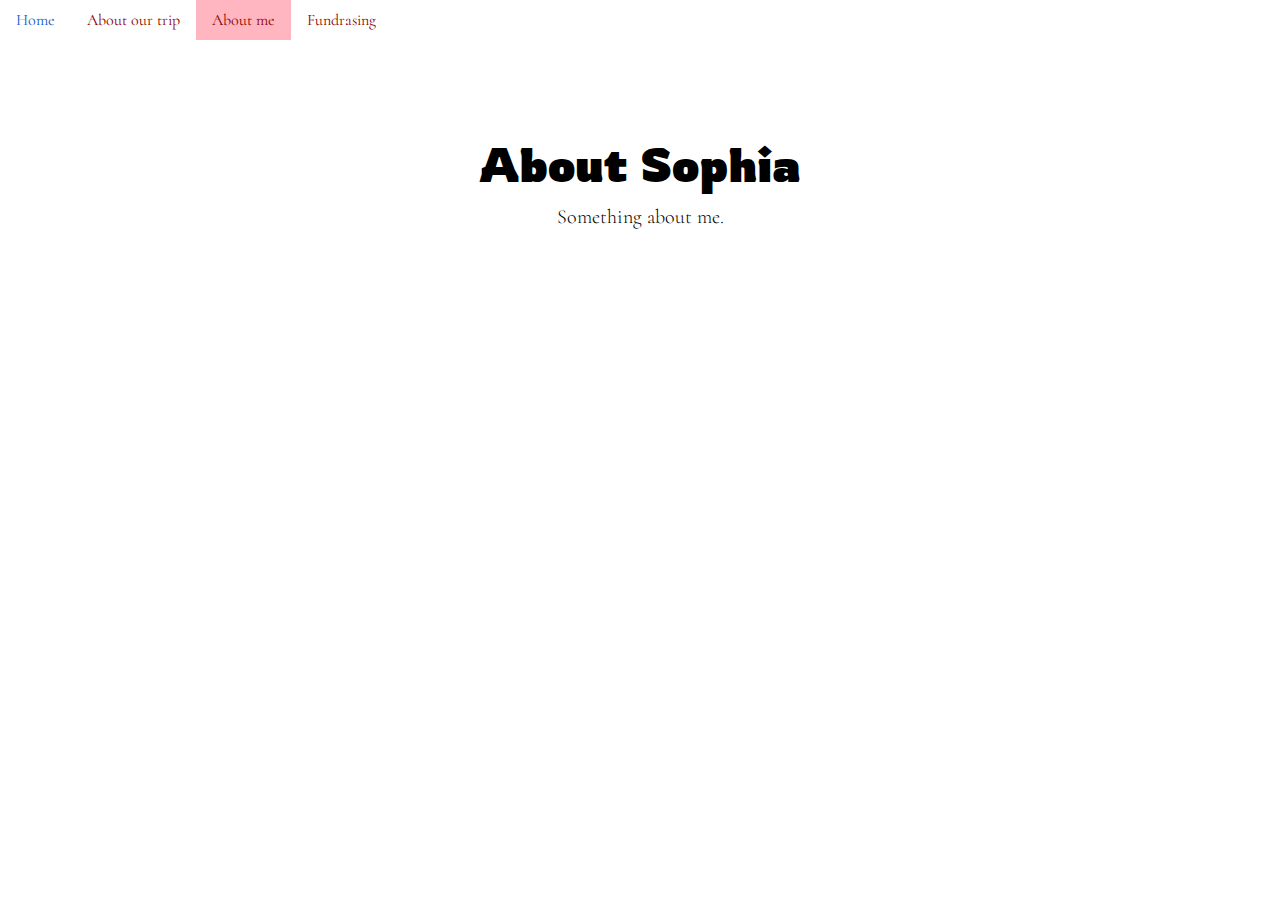
==== about-me.html @ 9e6deca4 "additional fixes" ====
<!doctype html>
<html lang="en">

<head>
    <title>GEMS 2024 Washington DC Trip</title>
    <link href="https://cdn.jsdelivr.net/npm/bootstrap@5.3.3/dist/css/bootstrap.min.css" rel="stylesheet"
        integrity="sha384-QWTKZyjpPEjISv5WaRU9OFeRpok6YctnYmDr5pNlyT2bRjXh0JMhjY6hW+ALEwIH" crossorigin="anonymous">

    <meta name="viewport" content="width=device-width, initial-scale=1">
    <link rel="preconnect" href="https://fonts.googleapis.com">
    <link rel="preconnect" href="https://fonts.gstatic.com" crossorigin>
    <link
        href="https://fonts.googleapis.com/css2?family=Cormorant:ital,wght@0,300..700;1,300..700&family=Rowdies:wght@300;400;700&display=swap"
        rel="stylesheet">
    <link href="main2.css" rel="stylesheet" />
</head>

<body>
    <ul class="nav">
        <li class="nav-item">
            <a class="nav-link" href="/">Home</a>
        </li>
        <li class="nav-item">
            <a class="nav-link" aria-current="page" href="dc-trip.html">About our trip</a>
        </li>
        <li class="nav-item">
            <a class="nav-link active" href="about-me.html">About me </a>
        </li>
        <li class="nav-item">
            <a class="nav-link" href="#">Fundrasing</a>
        </li>
    </ul>
    <div class="container">
        <div class="px-4 py-5 my-5 text-center">
            <h1 class="display-5 fw-bold text-body-emphasis">About Sophia</h1>
            <div class="col-lg-6 mx-auto">
                <p class="lead mb-4">Something about me.</p>
            </div>
        </div>
    </div>
    <script src="https://cdn.jsdelivr.net/npm/bootstrap@5.3.3/dist/js/bootstrap.bundle.min.js"
        integrity="sha384-YvpcrYf0tY3lHB60NNkmXc5s9fDVZLESaAA55NDzOxhy9GkcIdslK1eN7N6jIeHz"
        crossorigin="anonymous"></script>
    <script src="https://cdn.jsdelivr.net/npm/@popperjs/core@2.11.8/dist/umd/popper.min.js"
        integrity="sha384-I7E8VVD/ismYTF4hNIPjVp/Zjvgyol6VFvRkX/vR+Vc4jQkC+hVqc2pM8ODewa9r"
        crossorigin="anonymous"></script>
    <script src="https://cdn.jsdelivr.net/npm/bootstrap@5.3.3/dist/js/bootstrap.min.js"
        integrity="sha384-0pUGZvbkm6XF6gxjEnlmuGrJXVbNuzT9qBBavbLwCsOGabYfZo0T0to5eqruptLy"
        crossorigin="anonymous"></script>
</body>

</html>
---- main2.css ----
body {
  font-family: "Cormorant", serif;
  font-optical-sizing: auto;
  font-weight: 400;
  font-style: normal;
}
h1, h2, h3, h4, h5, h6 {
  font-family: "Rowdies", sans-serif;
  font-weight: 700;
  font-style: normal;
}

h1, h2 {
  color: lightpink;
  font-size: 60px;
}


#Hobbies {
  background-color: white;
}

p {
  color: rgb(0, 0, 0);
}

div.bg-pink {
  background-color: lightpink;
}

.nav-link {
  color: darkred;
}
.nav-link.active {
  color: darkred;
  background-color: lightpink;
}
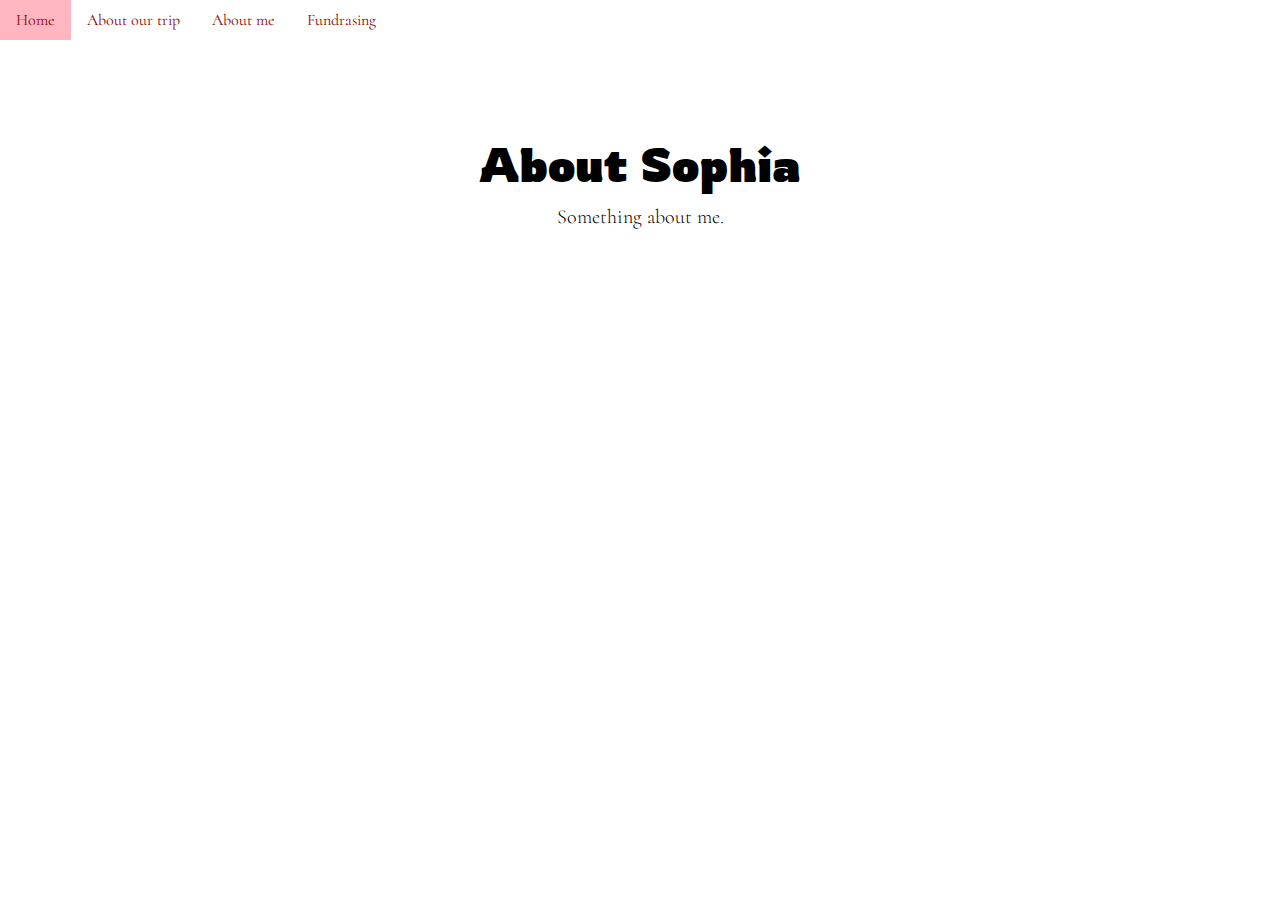
==== commit b1b02f4b: "minor fixes to nav" ====
--- a/about-me.html
+++ b/about-me.html
@@ -18,18 +18,18 @@
 <body>
     <ul class="nav">
         <li class="nav-item">
-            <a class="nav-link" href="/">Home</a>
+          <a class="nav-link active" href="/">Home</a>
         </li>
         <li class="nav-item">
-            <a class="nav-link" aria-current="page" href="dc-trip.html">About our trip</a>
+          <a class="nav-link" aria-current="page" href="dc-trip.html">About our trip</a>
         </li>
         <li class="nav-item">
-            <a class="nav-link active" href="about-me.html">About me </a>
+          <a class="nav-link" href="about-me.html">About me </a>
         </li>
         <li class="nav-item">
-            <a class="nav-link" href="#">Fundrasing</a>
+          <a class="nav-link" href="fundrasing-tab.html"> Fundrasing </a>
         </li>
-    </ul>
+      </ul>
     <div class="container">
         <div class="px-4 py-5 my-5 text-center">
             <h1 class="display-5 fw-bold text-body-emphasis">About Sophia</h1>
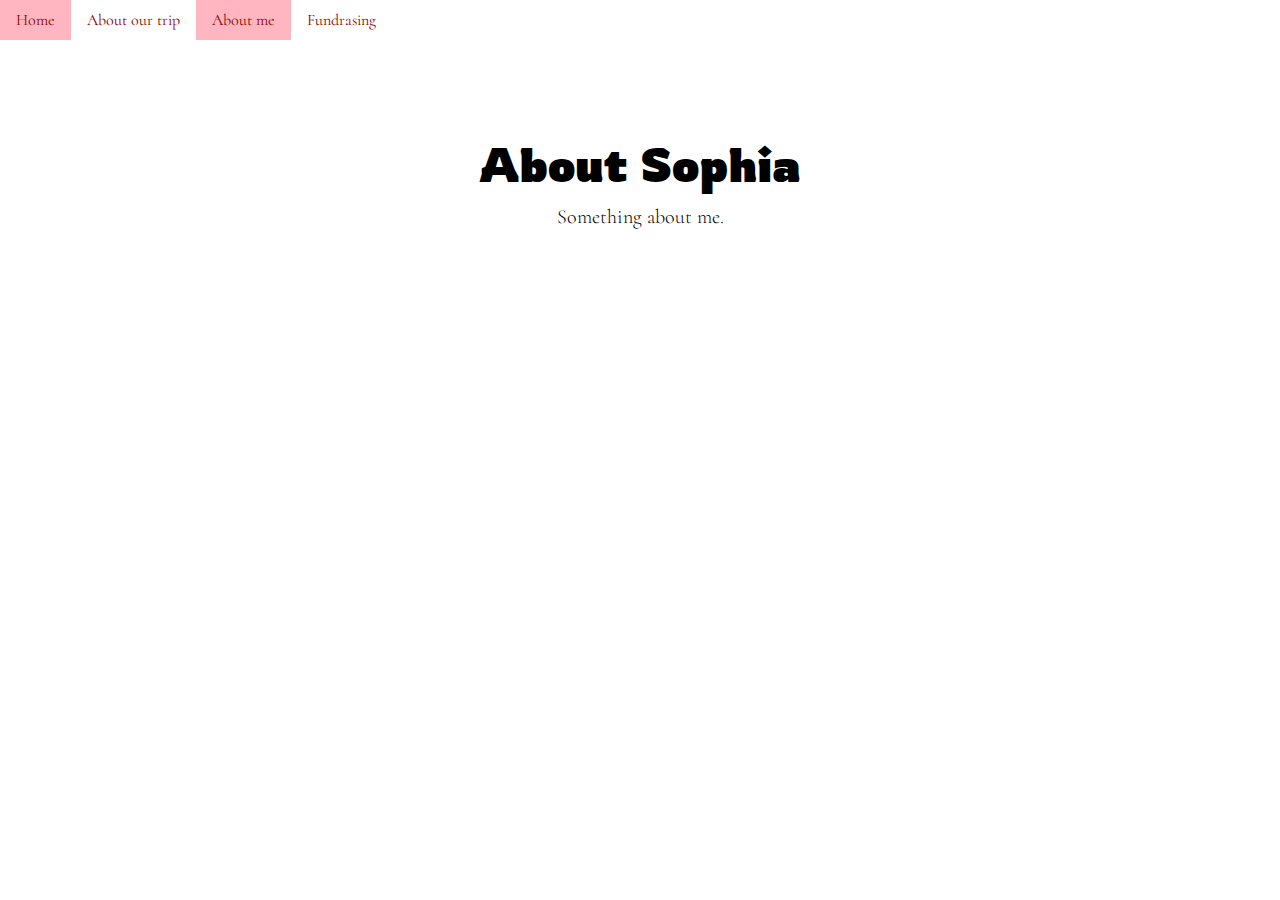
==== commit 30649d48: "fixes bug in active navigatyion" ====
--- a/about-me.html
+++ b/about-me.html
@@ -24,7 +24,7 @@
           <a class="nav-link" aria-current="page" href="dc-trip.html">About our trip</a>
         </li>
         <li class="nav-item">
-          <a class="nav-link" href="about-me.html">About me </a>
+          <a class="nav-link active" href="about-me.html">About me </a>
         </li>
         <li class="nav-item">
           <a class="nav-link" href="fundrasing-tab.html"> Fundrasing </a>
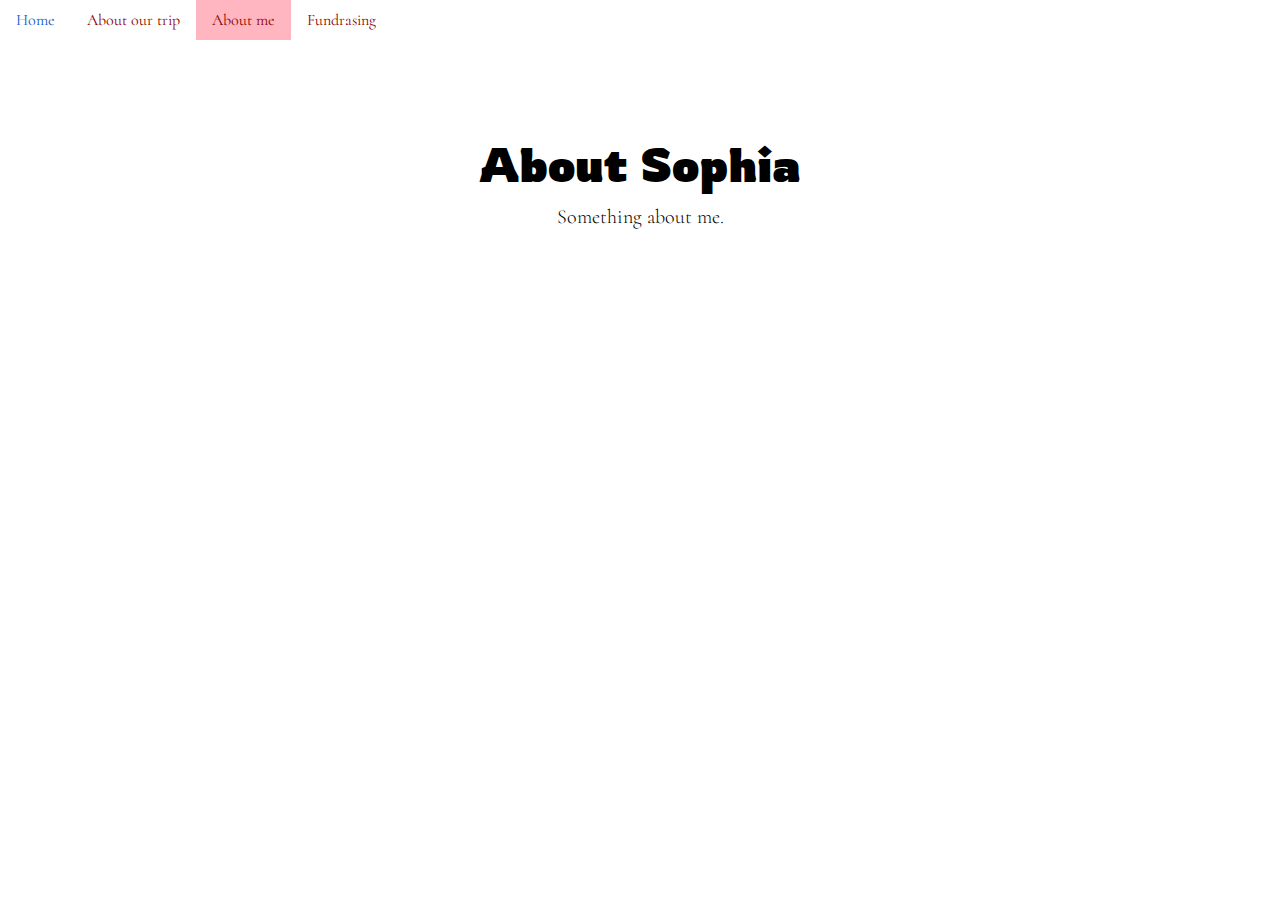
==== commit 5b021407: "fixes css active for real" ====
--- a/about-me.html
+++ b/about-me.html
@@ -18,7 +18,7 @@
 <body>
     <ul class="nav">
         <li class="nav-item">
-          <a class="nav-link active" href="/">Home</a>
+          <a class="nav-link" href="/">Home</a>
         </li>
         <li class="nav-item">
           <a class="nav-link" aria-current="page" href="dc-trip.html">About our trip</a>
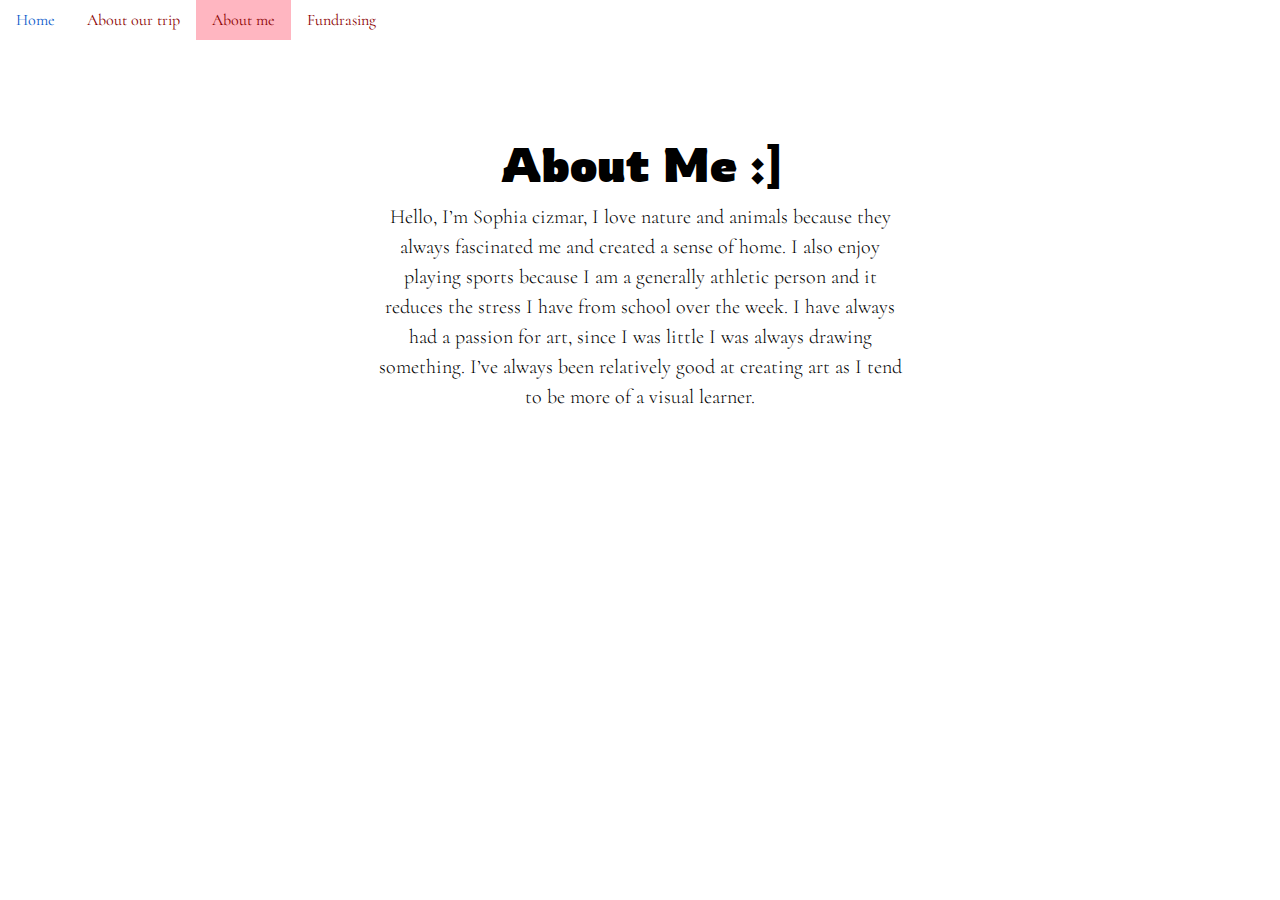
==== commit 07bb128d: "Upate 26" ====
--- a/about-me.html
+++ b/about-me.html
@@ -32,9 +32,9 @@
       </ul>
     <div class="container">
         <div class="px-4 py-5 my-5 text-center">
-            <h1 class="display-5 fw-bold text-body-emphasis">About Sophia</h1>
+            <h1 class="display-5 fw-bold text-body-emphasis">About Me :]</h1>
             <div class="col-lg-6 mx-auto">
-                <p class="lead mb-4">Something about me.</p>
+                <p class="lead mb-4">Hello, I’m Sophia cizmar, I love nature and animals because they always fascinated me and created a sense of home. I also enjoy playing sports because I am a generally athletic person and it reduces the stress I have from school over the week. I have always had a passion for art, since I was little I was always drawing something. I’ve always been relatively good at creating art as I tend to be more of a visual learner.</p>
             </div>
         </div>
     </div>
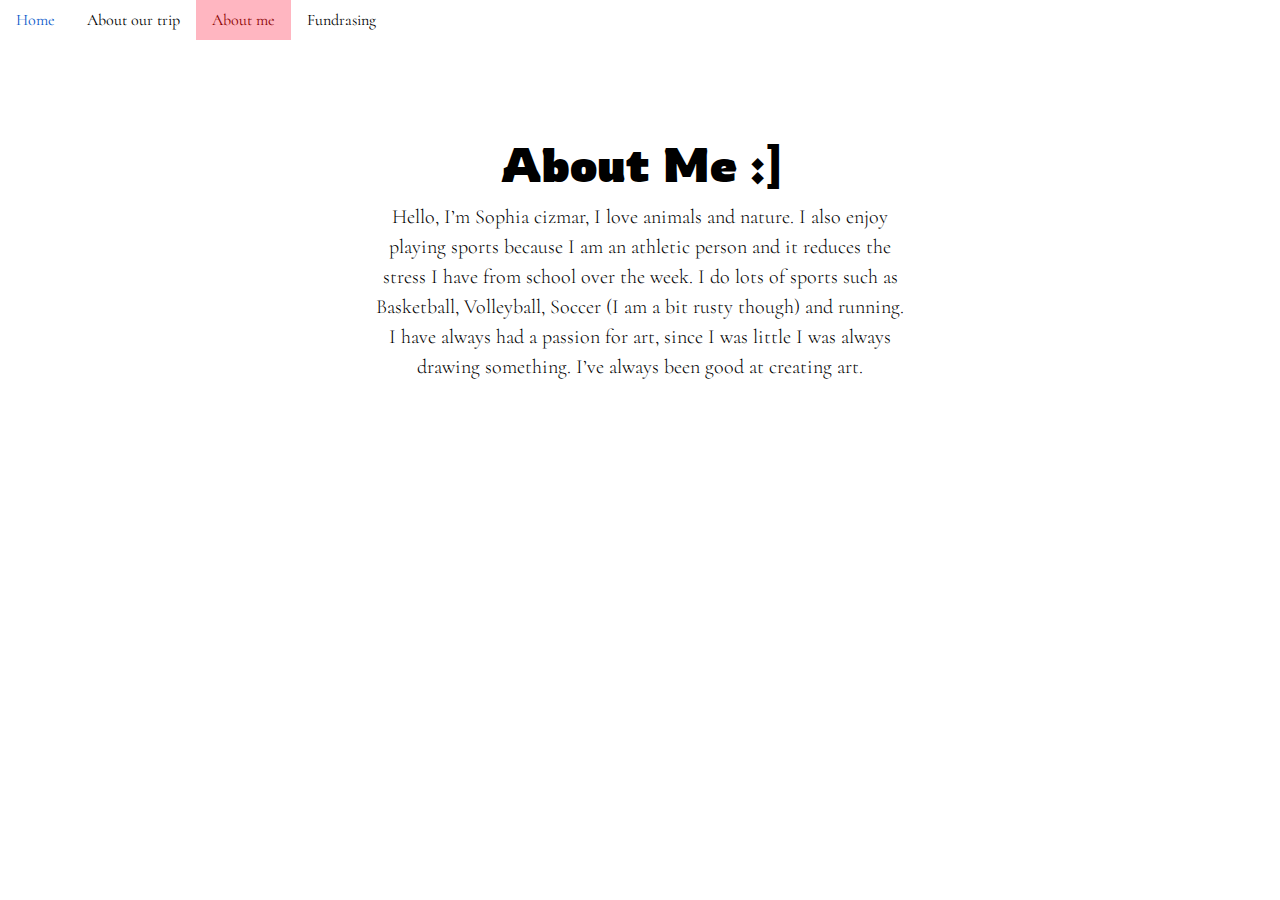
==== commit 6d2b0b9e: "Update 29" ====
--- a/about-me.html
+++ b/about-me.html
@@ -34,7 +34,7 @@
         <div class="px-4 py-5 my-5 text-center">
             <h1 class="display-5 fw-bold text-body-emphasis">About Me :]</h1>
             <div class="col-lg-6 mx-auto">
-                <p class="lead mb-4">Hello, I’m Sophia cizmar, I love nature and animals because they always fascinated me and created a sense of home. I also enjoy playing sports because I am a generally athletic person and it reduces the stress I have from school over the week. I have always had a passion for art, since I was little I was always drawing something. I’ve always been relatively good at creating art as I tend to be more of a visual learner.</p>
+                <p class="lead mb-4">Hello, I’m Sophia cizmar, I love animals and nature. I also enjoy playing sports because I am an athletic person and it reduces the stress I have from school over the week. I do lots of sports such as Basketball, Volleyball, Soccer (I am a bit rusty though) and running. I have always had a passion for art, since I was little I was always drawing something. I’ve always been good at creating art.</p>
             </div>
         </div>
     </div>
--- a/main2.css
+++ b/main2.css
@@ -29,7 +29,7 @@
 }
 
 .nav-link {
-  color: darkred;
+  color: rgb(0, 0, 0);
 }
 .nav-link.active {
   color: darkred;
